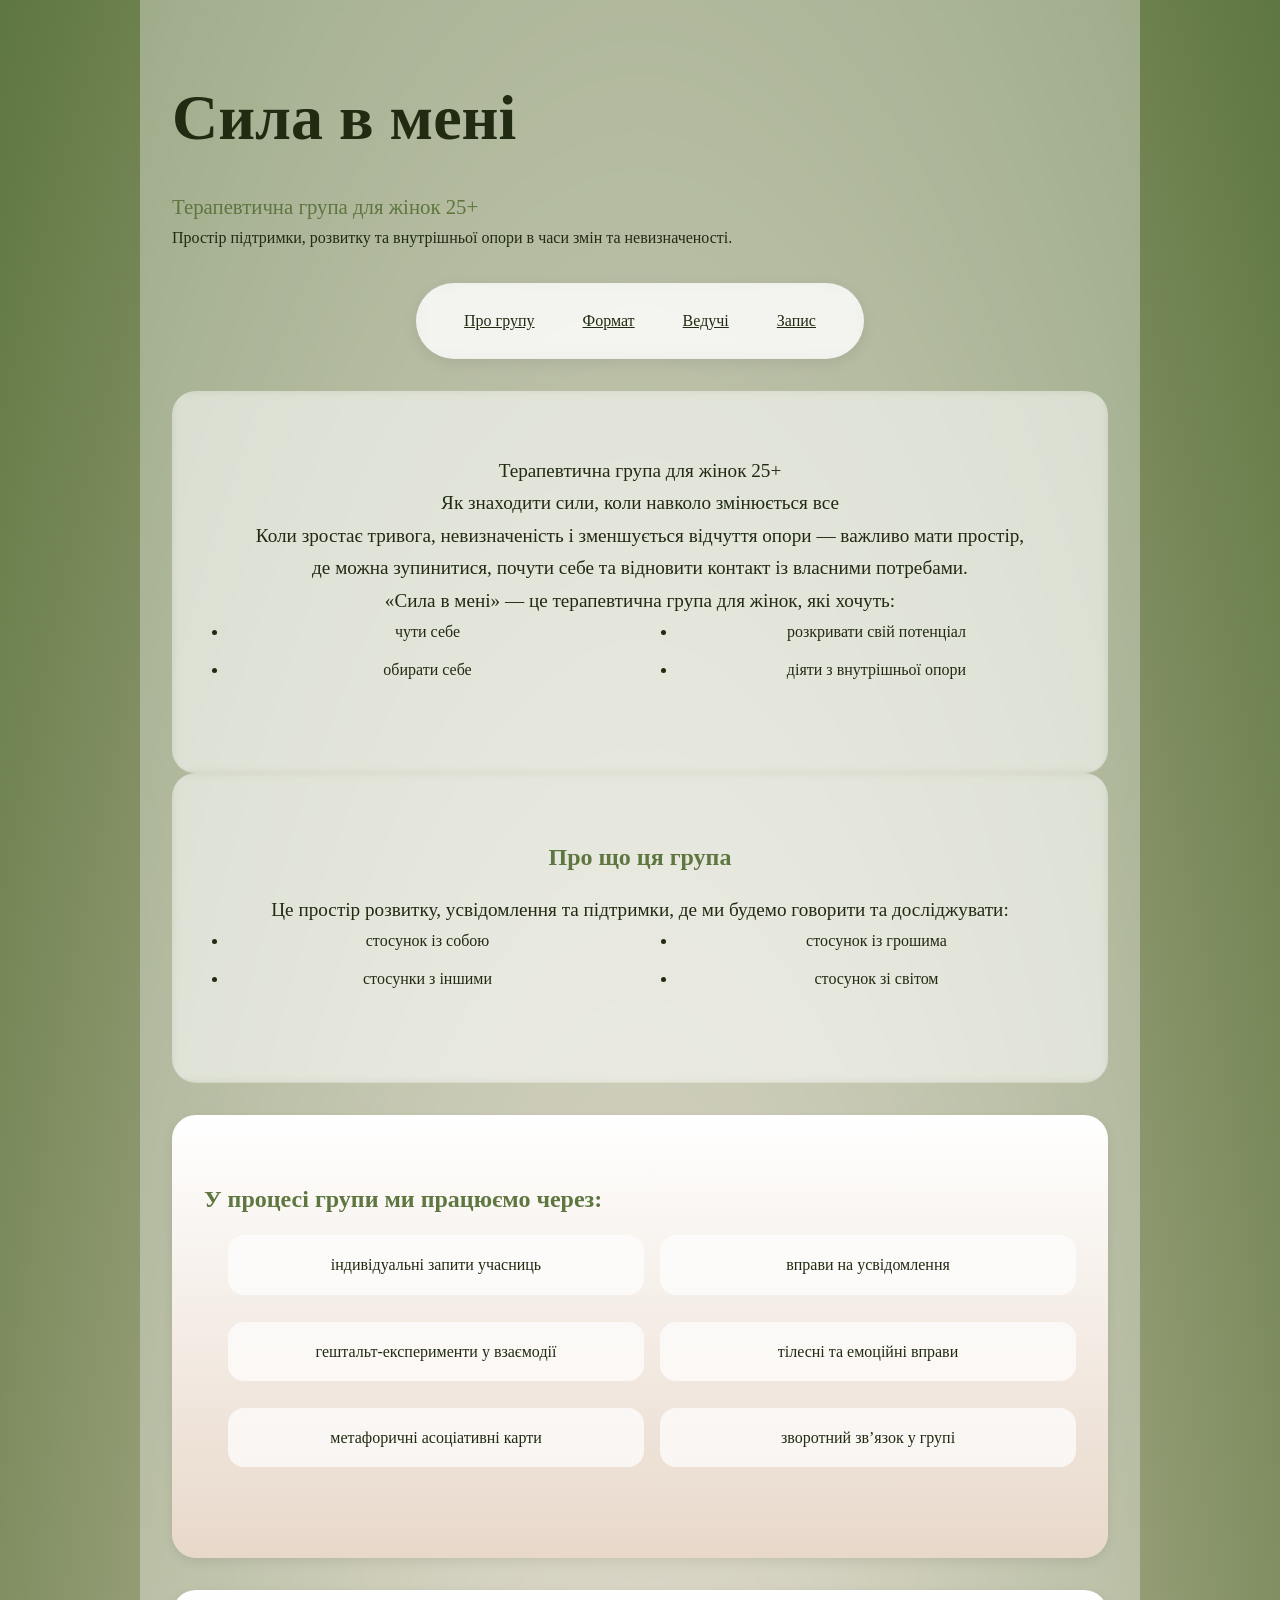
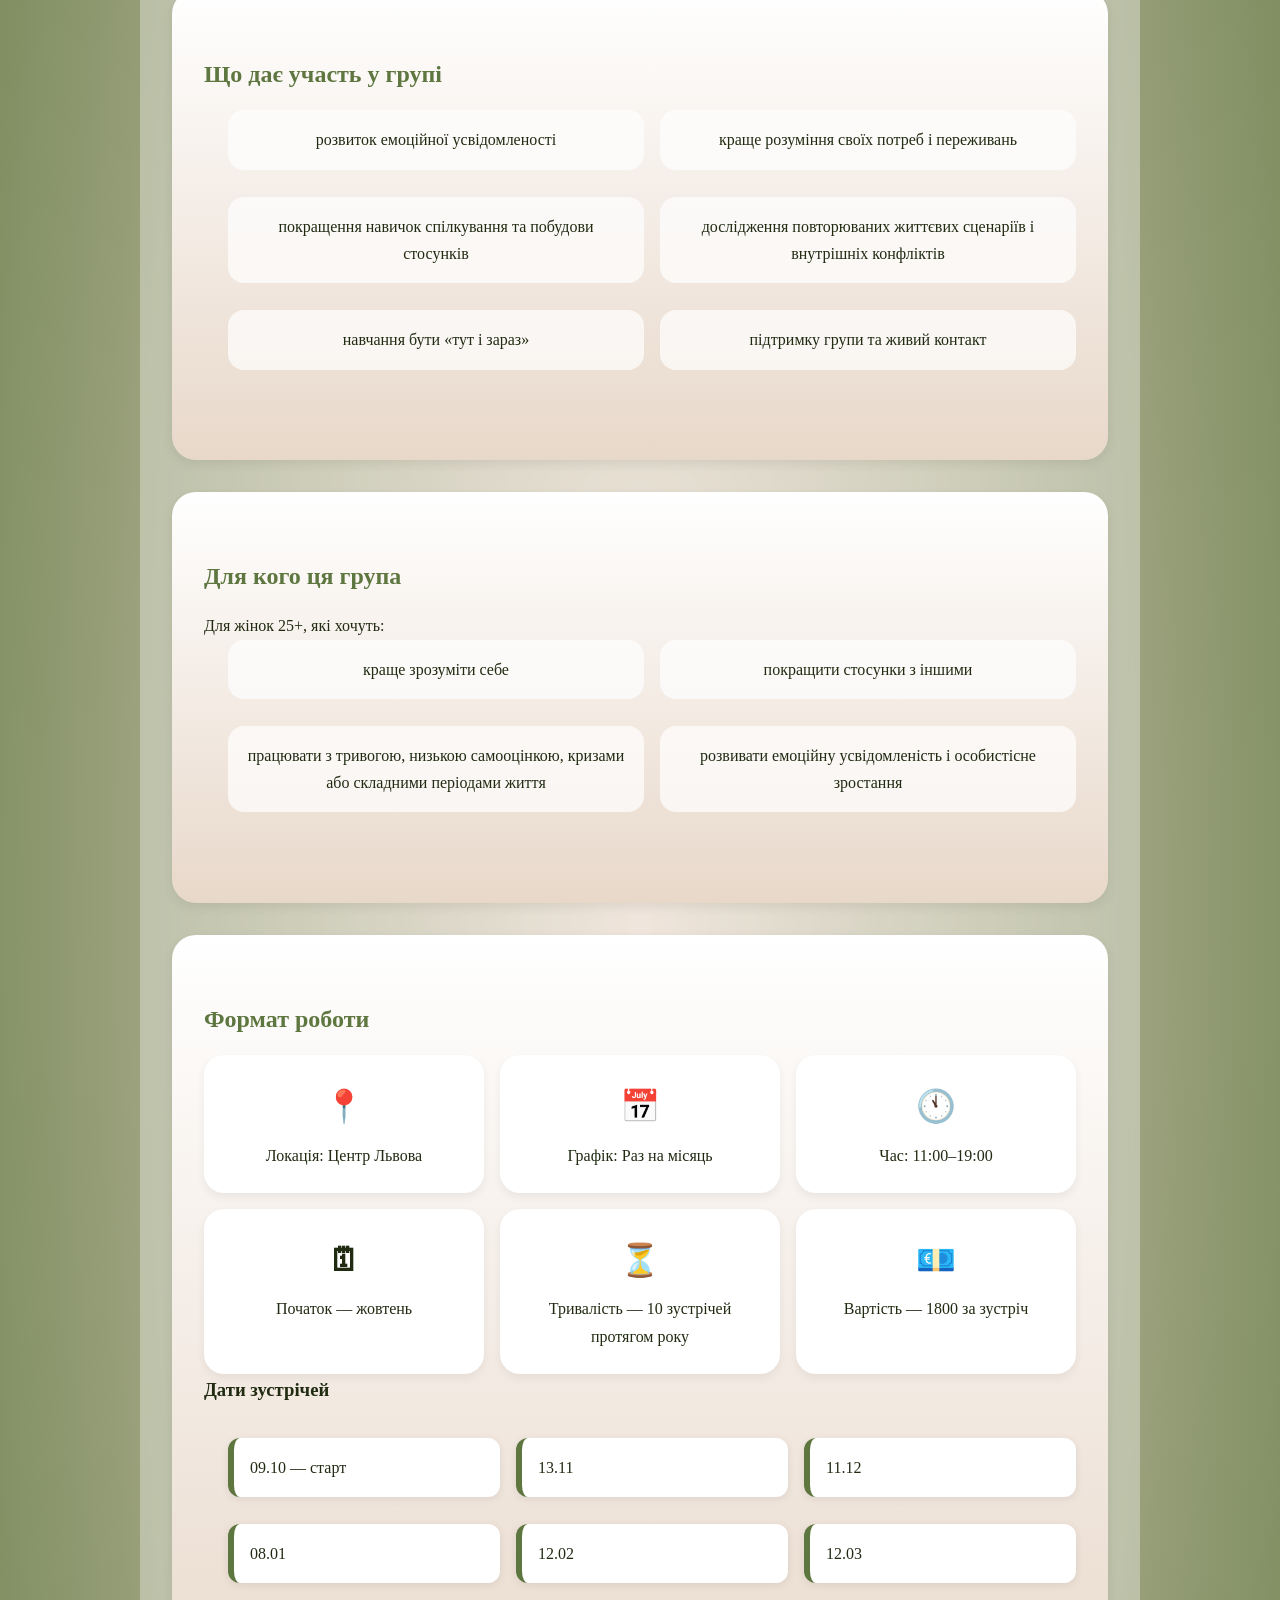
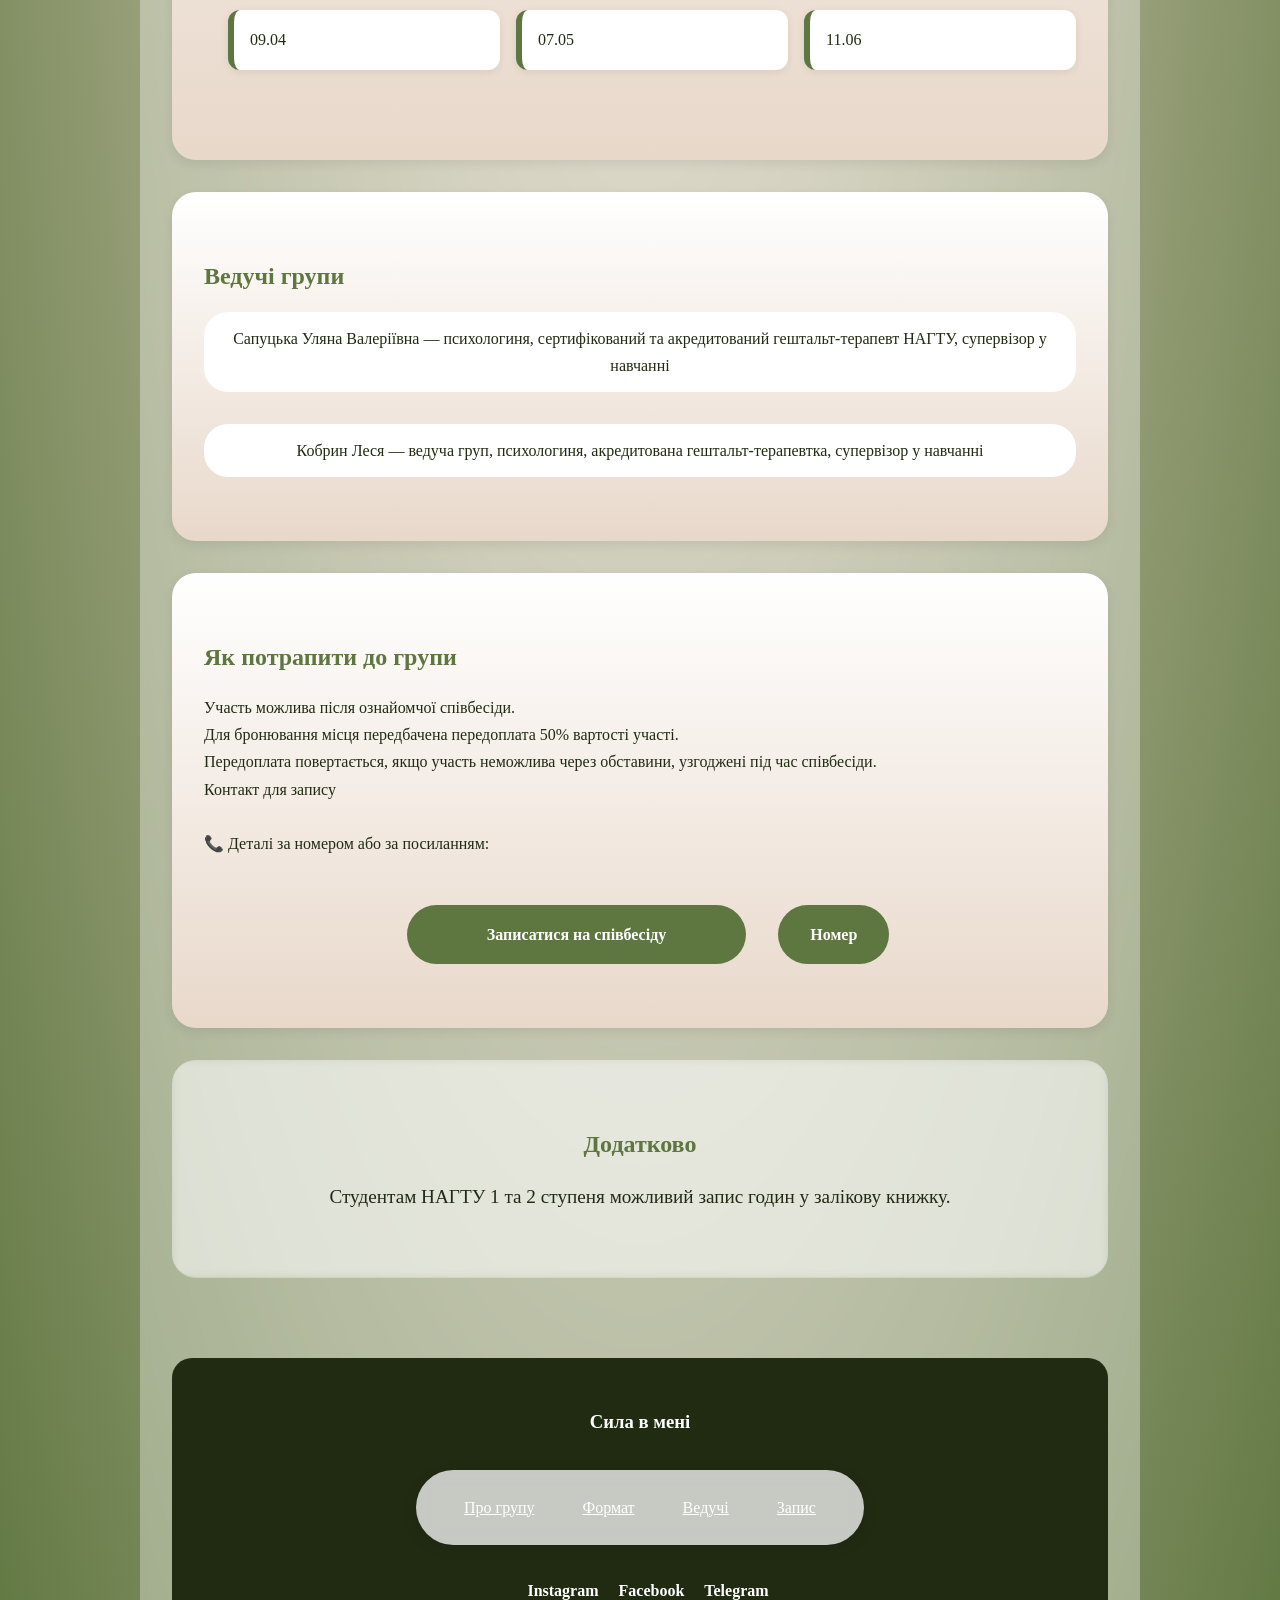
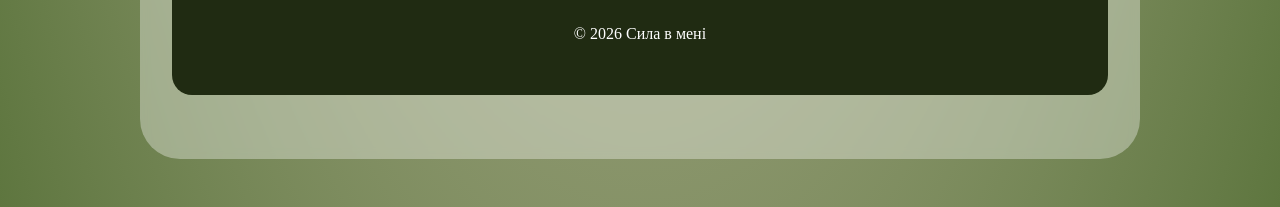
==== index FIXED.html @ b9a2f01c "Static stuff done + form/link tests" ====
<!DOCTYPE html>
<html lang="en">
<head>
    <meta charset="UTF-8">
    <meta name="viewport" content="width=device-width, initial-scale=1.0">
    <title>Event Form NEW</title>
    <link rel="stylesheet" href="css/style.css">
</head>
<body>
</header>


<section id="hero">

<div class="hero-content">
    <h1>Сила в мені</h1>

    <p class="hero-subtitle">
            Терапевтична група для жінок 25+
    </p>

    <p class="hero-description">
            Простір підтримки, розвитку та внутрішньої опори
            в часи змін та невизначеності.
    </p>
</div>

    <nav>
    <a href="#actual-about">Про групу</a>
    <a href="#format">Формат</a>
    <a href="#hosts">Ведучі</a>
    <a href="#registration">Запис</a>
    </nav>

<!-- </section> -->
    <!-- <h1>Сила в мені</h1> -->
    <!-- <nav> -->
    <!-- <p class="hero-subtitle">
    Терапевтична група для жінок 25+
    </p> -->
    <!-- </nav> -->
<!-- </section> -->

<section id="about-intro">
    <p>
        Терапевтична група для жінок 25+<br>
        Як знаходити сили, коли навколо змінюється все<br>
        Коли зростає тривога, невизначеність і зменшується відчуття опори — важливо мати простір,<br> 
        де можна зупинитися, почути себе та відновити контакт із власними потребами.<br>

        «Сила в мені» — це терапевтична група для жінок, які хочуть:<br>
    </p>

        <ul>
            <li>чути себе</li>
            <li>обирати себе</li>
            <li>розкривати свій потенціал</li>
            <li>діяти з внутрішньої опори</li>
        </ul>
    
</section>

<section id="actual-about">
    <h2>Про що ця група</h2>
    <p>
        Це простір розвитку, усвідомлення та підтримки, де ми будемо говорити та досліджувати:
    </p>
        <ul>
            <li>стосунок із собою</li>
            <li>стосунки з іншими</li>
            <li>стосунок із грошима</li>
            <li>стосунок зі світом</li>
        </ul>
</section>

<section id="process">
    <h2>У процесі групи ми працюємо через:</h2>
        <ul>
            <li>індивідуальні запити учасниць</li>
            <li>вправи на усвідомлення</li>
            <li>гештальт-експерименти у взаємодії</li>
            <li>тілесні та емоційні вправи</li>
            <li>метафоричні асоціативні карти</li>
            <li>зворотний зв’язок у групі</li>
        </ul>
</section>

<section id="benefits">
    <h2>Що дає участь у групі</h2>
        <ul>
            <li>розвиток емоційної усвідомленості</li>
            <li>краще розуміння своїх потреб і переживань</li>
            <li>покращення навичок спілкування та побудови стосунків</li>
            <li>дослідження повторюваних життєвих сценаріїв і внутрішніх конфліктів</li>
            <li>навчання бути «тут і зараз»</li>
            <li>підтримку групи та живий контакт</li>
        </ul>
</section>

<section id="who">
    <h2>Для кого ця група</h2>
    <p>
        Для жінок 25+, які хочуть:
    </p>
        <ul>
            <li>краще зрозуміти себе</li>
            <li>покращити стосунки з іншими</li>
            <li>працювати з тривогою, низькою самооцінкою, кризами або складними періодами життя</li>
            <li>розвивати емоційну усвідомленість і особистісне зростання</li>
        </ul>
</section>

<section id="format">
    <h2>Формат роботи</h2>
        <!-- <ul>
            <li>📍 Офлайн: центр Львова, Площа Ринок</li>
            <li>📅 1 раз на місяць, по п’ятницях</li>
            <li>🕚 11:00–19:00</li>
            <li>🗓 Початок — жовтень</li>
            <li>⏳ Тривалість — 10 зустрічей протягом року</li>
            <li>💶 Вартість — 1800  за зустріч</li>
        </ul> -->

    <div class="format-grid">

        <div class="format-item">
            <h3>📍</h3>
            <p>Локація: Центр Львова</p>
        </div>

        <div class="format-item">
            <h3>📅</h3>
            <p>Графік: Раз на місяць</p>
        </div>

        <div class="format-item">
            <h3>🕚</h3>
            <p>Час: 11:00–19:00</p>
        </div>

        <div class="format-item">
            <h3>🗓</h3>
            <p>Початок — жовтень</p>
        </div>

        <div class="format-item">
            <h3>⏳</h3>
            <p>Тривалість — 10 зустрічей протягом року</p>
        </div>

        <div class="format-item">
            <h3>💶</h3>
            <p>Вартість — 1800  за зустріч</p>

    </div>

</div>

        <h3>Дати зустрічей</h3>

        <ul class="timeline">
            <li>09.10 — старт</li>
            <li>13.11</li>
            <li>11.12</li>
            <li>08.01</li>
            <li>12.02</li>
            <li>12.03</li>
            <li>09.04</li>
            <li>07.05</li>
            <li>11.06</li>
        </ul>

</section>

<section id="hosts">
    <h2>Ведучі групи</h2>

    <div class="hosts-grid">

        <div class="host-card">
            Сапуцька Уляна Валеріївна — психологиня, сертифікований та акредитований гештальт-терапевт НАГТУ, супервізор у навчанні
        </div>

        <div class="host-card">
            Кобрин Леся — ведуча груп, психологиня, акредитована гештальт-терапевтка, супервізор у навчанні
        </div>

    </div>
</section>

<section id="registration">
    <h2>Як потрапити до групи</h2>
        <p>
        Участь можлива після ознайомчої співбесіди.<br>
        Для бронювання місця передбачена передоплата 50% вартості участі.<br>
        Передоплата повертається, якщо участь неможлива через обставини, узгоджені під час співбесіди.<br>
        Контакт для запису<br><br>

        📞 Деталі за номером або за посиланням: 
        <!-- <a class="register-btn" href="https://docs.google.com/forms/d/e/1FAIpQLSfFJNQuLR8FOTbGSS1yeOnORhg2w7y1ISu-b51jdUcYD7r2xw/viewform">
            Записатися на співбесіду
        </a>

        <a class="call-btn" href="tel:+380976547655">
            Номер
        </a> -->

        <div class="button-container">

        <a class="register-btn" href="https://docs.google.com/forms/d/e/1FAIpQLSfFJNQuLR8FOTbGSS1yeOnORhg2w7y1ISu-b51jdUcYD7r2xw/viewform">
            Записатися на співбесіду
        </a>

        <a class="call-btn" href="tel:+380976547655">
            Номер
        </a>

        </div>

        </p>
</section>

<section id="additional-info">
    <h2>Додатково</h2>
        <p>Студентам НАГТУ 1 та 2 ступеня можливий запис годин у залікову книжку.</p>
</section>

<footer>
    <!-- <section> -->
        <!-- <img src="imgs/2.png" alt="Poster"> -->
        <!-- <p>
            Footer text test
        </p>
    </section>    -->

    <h3>Сила в мені</h3>

    <nav class="footer-nav">
    <a href="#actual-about">Про групу</a>
    <a href="#format">Формат</a>
    <a href="#hosts">Ведучі</a>
    <a href="#registration">Запис</a>
    </nav>

    <div class="socials">

        <a class="instagram-btn" href="https://www.instagram.com/uliana_psychology?igsh=MWt0bmt4YjB4bnd3bw==">
            Instagram
        </a>

        <a class="facebook-btn" href="https://www.facebook.com/share/1BPvrnni4B/?mibextid=wwXIfr">
            Facebook
        </a>

        <a class="telegram-btn" href="https://t.me/ulianapsychology1">
            Telegram
        </a>
        
    </div>

    <p>
        © 2026 Сила в мені
    </p>

</footer>

</body>
</html>
---- css/style.css ----
* {
    margin: 0;
    padding: 0;
    box-sizing: border-box;
}


html,
body {
    min-height: 100%;
    margin: 0;
}

body {
    font-family: "Oswald", "Roboto";
    line-height: 1.7;
    /* background: #e8d8ca; */
    /* background: linear-gradient(#5e763f, #e8d8ca); */
    /* background: radial-gradient(#5e763f, #e8d8ca); */
    background: radial-gradient(#e8d8ca, #5e763f);
    /* background: radial-gradient(#e8d8ca, #5e763f, #202b12); */
    color: #202b12;
}

/* nav {
    display: flex;
    justify-content: center;
    gap: 2rem;
    margin-top: 1.5rem;
} */

nav {
    display:flex;

    gap:1rem;

    padding:1rem 2rem;

    margin-top:2rem;
    margin-bottom: 2rem;

    background:rgba(255,255,255,.75);

    backdrop-filter: blur(8px);

    border-radius:999px;

    box-shadow:
        0 4px 15px rgba(0,0,0,.08);

    width: fit-content;

    margin-left: auto;
    margin-right: auto;
}

/* nav a {
    text-decoration: none;
    color: #202b12;
    font-weight: 600;
}

nav a:hover {
    color: #5e763f;
} */

nav a {
    padding:.5rem 1rem;
    color: #202b12;

    border-radius:999px;

    transition:.2s;
}

nav a:hover {
    background:#5e763f;

    color:white;
}

#hero {
    min-height: 55vh;

    background:
        rgba(255,255,255,.35);

    backdrop-filter: blur(5px);

    border-radius: 0 0 40px 40px;

    margin-bottom: 3rem;
}

#hero h1 {
    font-size: 4rem;
    margin-bottom: 1rem;
    color: #202b12;
}

section {
    max-width: 1000px;
    margin: auto;
    padding: 4rem 2rem;
    transition:.3s;
}

section h2 {
    margin-bottom: 1rem;
    color: #5e763f;
}

section ul {
    margin-left: 1.5rem;
    column-count: 2;
    column-gap: 50px;
    margin-bottom: 15px;
}

#process,
#benefits,
#who,
#hosts,
#registration,
#format {
    /* background: white; */
    background: linear-gradient(white, #e8d8ca);
    border-radius: 24px;

    margin-top: 2rem;
    margin-bottom: 2rem;

    box-shadow: 0 4px 12px rgba(0,0,0,0.08);
}

#process:hover,
#benefits:hover,
#who:hover,
#hosts:hover,
#registration:hover,
#format:hover {
    transform: translateY(-2px);
}

#about-intro,
#actual-about,
#additional-info {
    background: rgba(255,255,255,.35);

    border-radius: 24px;

    backdrop-filter: blur(4px);
    text-align: center;
}

#about-intro p,
#actual-about p,
#additional-info p {
    max-width:800px;

    margin:auto;

    font-size: 1.2rem;
}

#benefits ul,
#process ul,
#who ul {
    display:grid;

    grid-template-columns:
        repeat(auto-fit,minmax(280px,1fr));

    gap:1rem;

    list-style:none;
}

#benefits li,
#process li,
#who li {
    background:rgba(255,255,255,.7);
    text-align: center;

    padding:1rem;

    border-radius:16px;
}

section li {
    margin-bottom:.7rem;
}

.format-grid {
    display:grid;

    grid-template-columns:
        repeat(auto-fit,minmax(250px,1fr));

    gap:1rem;
}

.format-item {
    background:white;

    border-radius:20px;

    padding:1.5rem;

    text-align:center;

    box-shadow:
        0 4px 10px rgba(0,0,0,.06);
}

.format-item h3 {
    font-size: 2rem;

    margin-bottom: .5rem;
}

.timeline {
    list-style: none;

    display: grid;

    grid-template-columns:
        repeat(auto-fit, minmax(220px, 1fr));

    gap: 1rem;

    margin-top: 2rem;
}

.timeline li {
    /* background: white; */
    background: white;

    padding: 1rem;

    border-left: 6px solid #5e763f;

    border-radius: 12px;

    box-shadow: 0 2px 8px rgba(0,0,0,0.08);

    transition: transform .2s;
}

.timeline li:hover {
    transform: translateY(-5px);
}

.hosts-grid {
    display: grid;

    grid-template-columns:
        repeat(auto-fit, minmax(500px, 1fr));

    gap: 2rem;
}

.host-card {
    background:white;

    padding:0.8rem;
    border-radius:24px;

    text-align:center;
}

.register-btn {
    display: inline-block;

    margin-top: 1rem;
    margin-left: 6rem;

    padding: 1rem 5rem;

    background: #5e763f;
    color: white;

    text-decoration: none;

    border-radius: 999px;

    font-weight: bold;

    transition: .2s;

}

.register-btn:hover {
    background: #202b12;
}

.call-btn {
    display: inline-block;

    margin-top: 1rem;
    margin-left: 1rem;

    padding: 1rem 2rem;

    background: #5e763f;
    color: white;

    text-decoration: none;

    border-radius: 999px;

    font-weight: bold;

    transition: .2s;

}

.call-btn:hover {
    background: #202b12;
}

.button-container {
    display: flex;

    justify-content: center;

    gap: 1rem;

    flex-wrap: wrap;

    margin-top: 2rem;
    margin-right: 5rem;
}

.hero-subtitle {
    font-size: 1.3rem;
    color: #5e763f;
}

footer {
    margin-top: 5rem;

    padding: 3rem 2rem;

    background: #202b12;

    color: white;

    text-align: center;
    border-radius: 20px;

}

.footer-nav {
    justify-content: center;
}

.socials {
    margin-top: 1rem;
    margin-bottom: 1rem;

    color: white;

    text-align: center;
    justify-content: center;
}

.instagram-btn {
    display: inline-block;

    margin-left: 1rem;

    color: white;

    text-decoration: none;

    font-weight: bold;

    transition: .2s;

}

.facebook-btn {
    display: inline-block;

    margin-left: 1rem;

    color: white;

    text-decoration: none;

    font-weight: bold;

    transition: .2s;

}

.telegram-btn {
    display: inline-block;

    margin-left: 1rem;

    color: white;

    text-decoration: none;

    font-weight: bold;

    transition: .2s;

}

.footer-nav a {
    color:white;
}
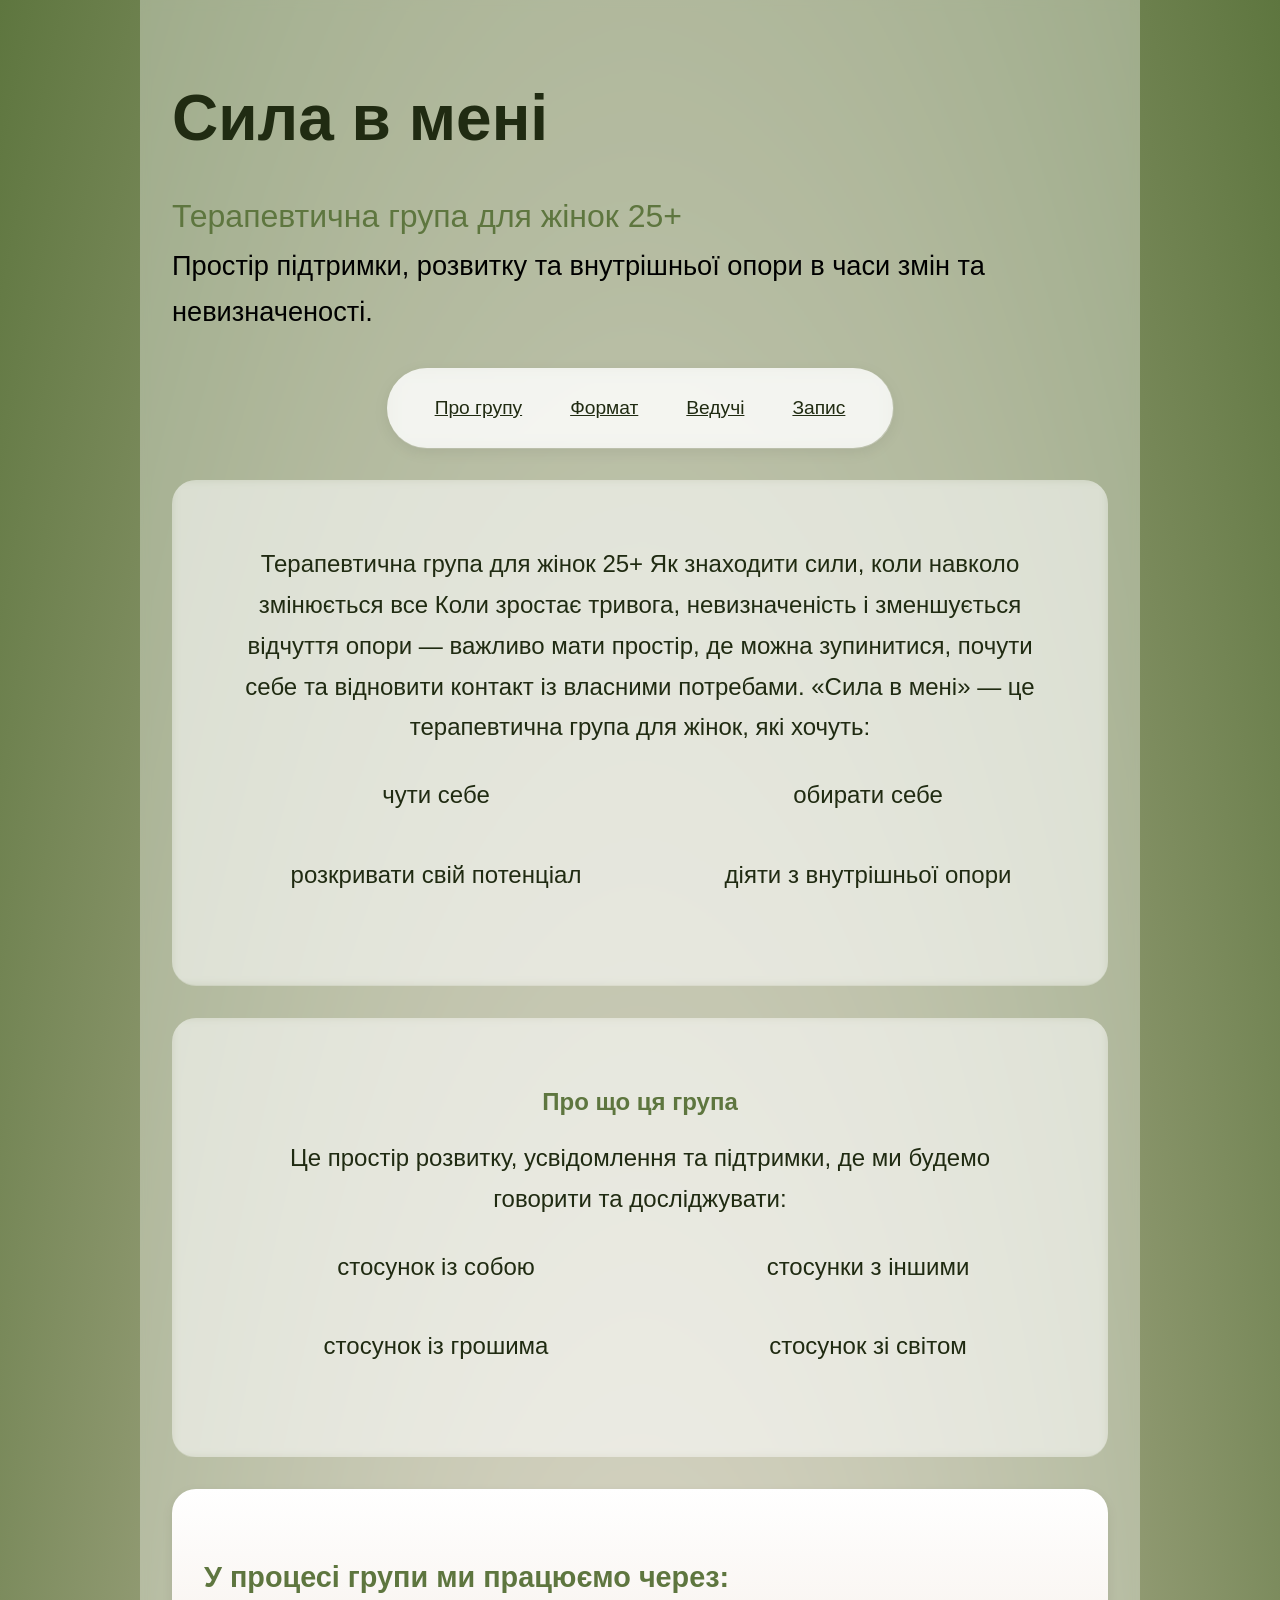
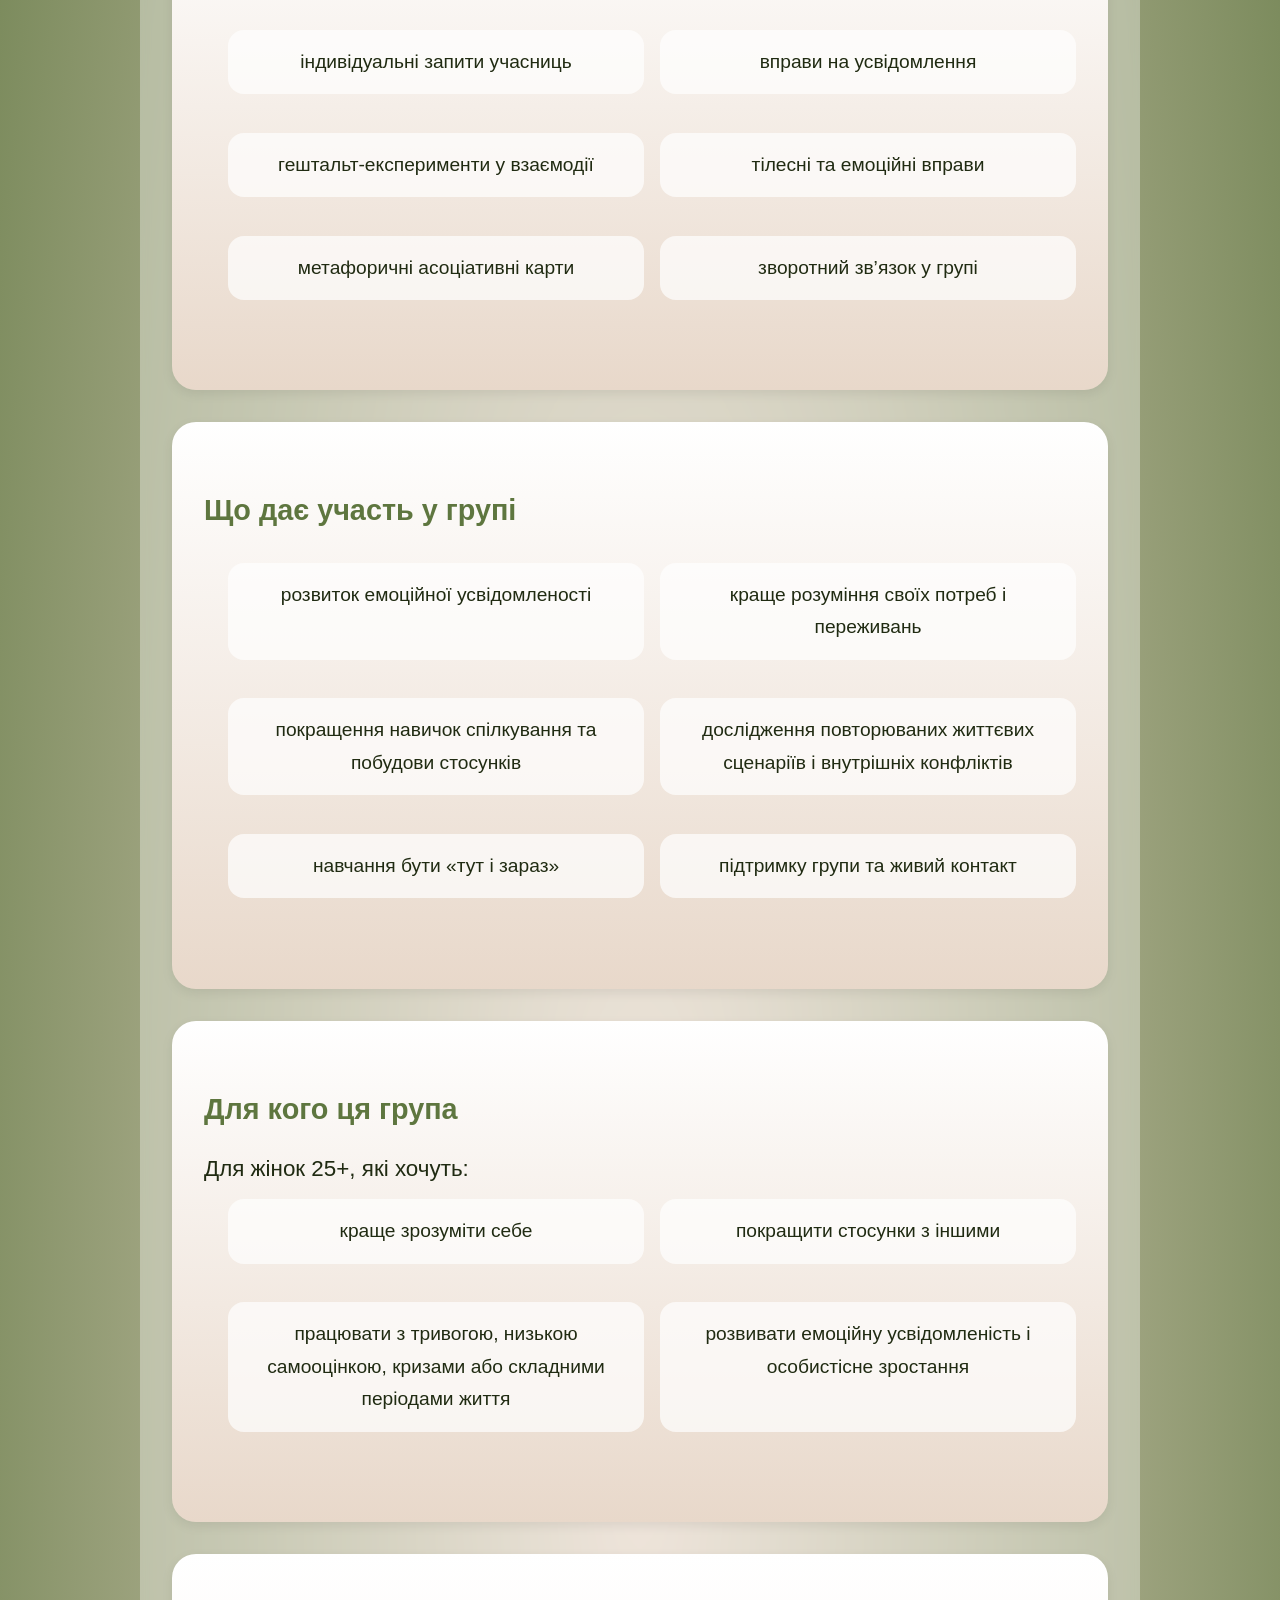
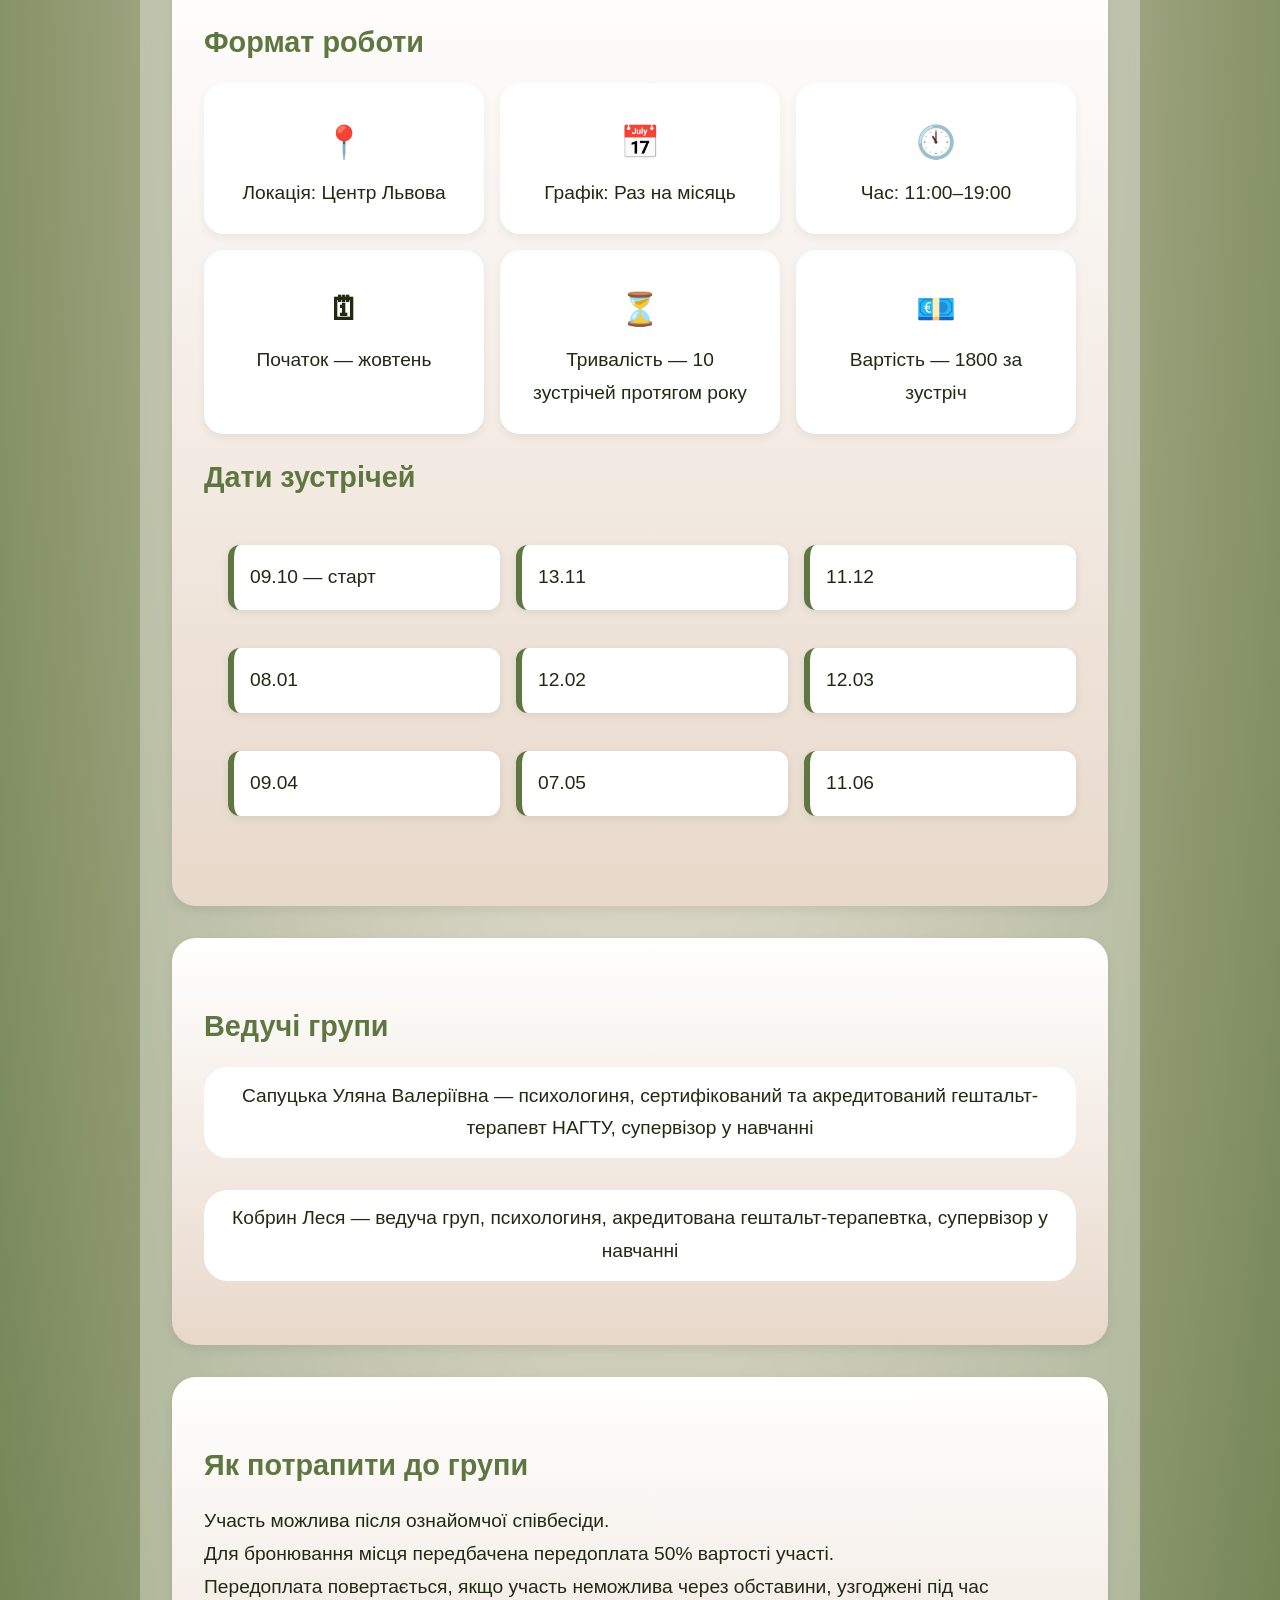
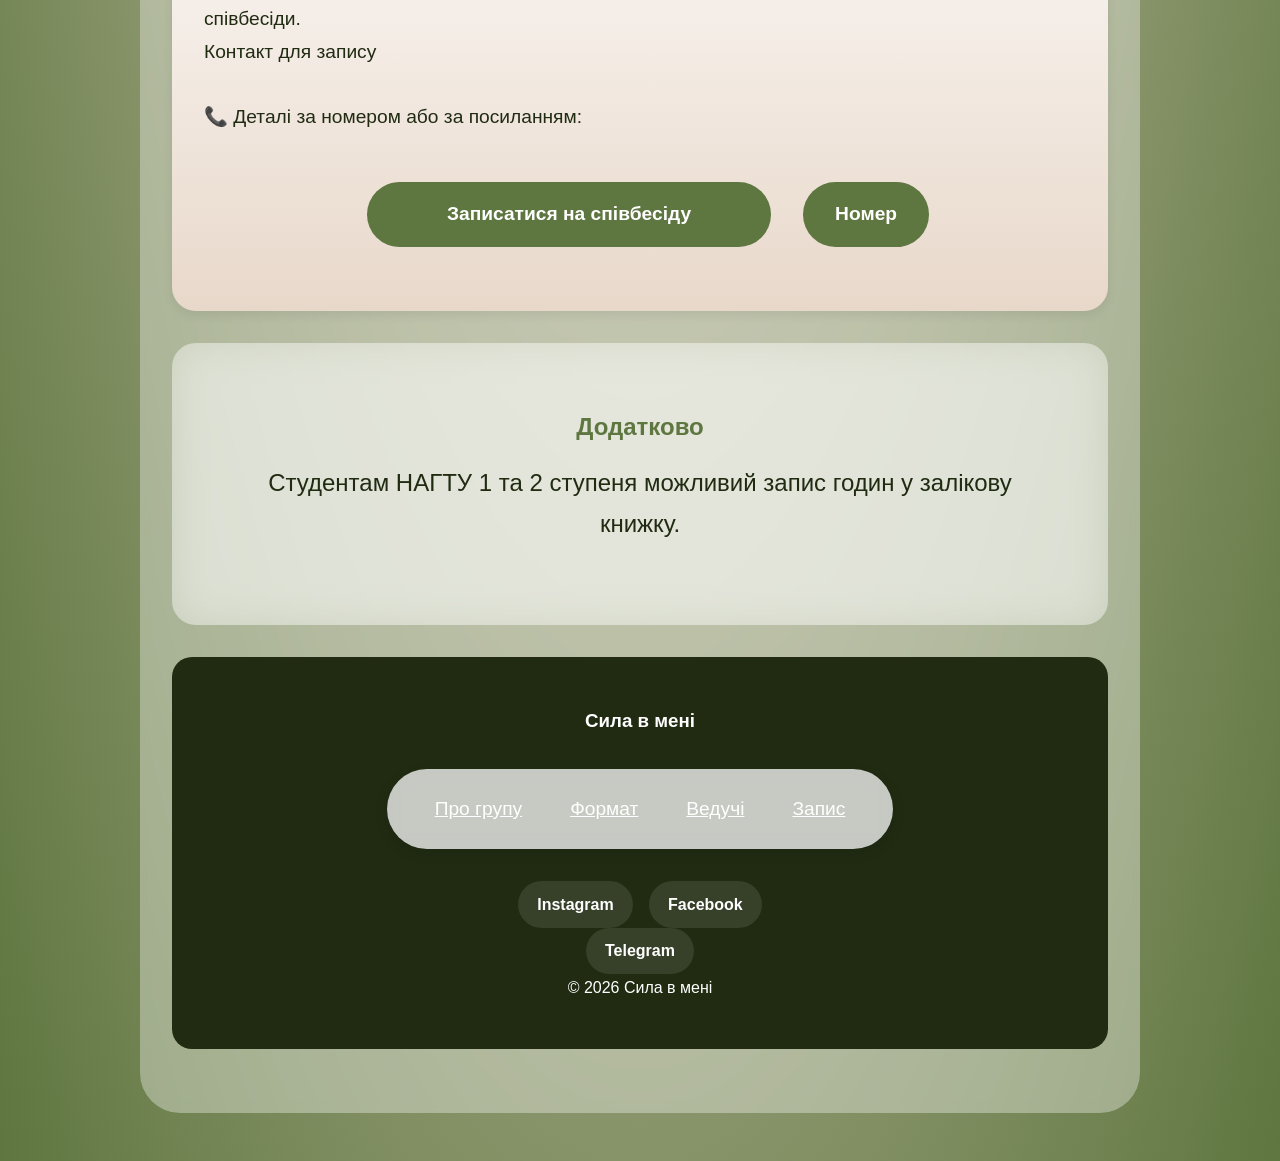
==== commit ebb762f4: "Static stuff done v2 + proper forms/links [In need of a logo]" ====
--- a/index FIXED.html
+++ b/index FIXED.html
@@ -43,10 +43,10 @@
 
 <section id="about-intro">
     <p>
-        Терапевтична група для жінок 25+<br>
-        Як знаходити сили, коли навколо змінюється все<br>
-        Коли зростає тривога, невизначеність і зменшується відчуття опори — важливо мати простір,<br> 
-        де можна зупинитися, почути себе та відновити контакт із власними потребами.<br>
+        Терапевтична група для жінок 25+
+        Як знаходити сили, коли навколо змінюється все
+        Коли зростає тривога, невизначеність і зменшується відчуття опори — важливо мати простір,
+        де можна зупинитися, почути себе та відновити контакт із власними потребами.
 
         «Сила в мені» — це терапевтична група для жінок, які хочуть:<br>
     </p>
@@ -156,7 +156,7 @@
 
 </div>
 
-        <h3>Дати зустрічей</h3>
+    <h2>Дати зустрічей</h2>
 
         <ul class="timeline">
             <li>09.10 — старт</li>
@@ -244,17 +244,64 @@
 
     <div class="socials">
 
-        <a class="instagram-btn" href="https://www.instagram.com/uliana_psychology?igsh=MWt0bmt4YjB4bnd3bw==">
-            Instagram
-        </a>
-
-        <a class="facebook-btn" href="https://www.facebook.com/share/1BPvrnni4B/?mibextid=wwXIfr">
-            Facebook
-        </a>
-
-        <a class="telegram-btn" href="https://t.me/ulianapsychology1">
-            Telegram
-        </a>
+        <details class="social-dropdown">
+
+            <summary class="social-btn">
+                Instagram
+            </summary>
+
+            <div class="dropdown-links">
+
+                <a href="https://www.instagram.com/uliana_psychology?igsh=MWt0bmt4YjB4bnd3bw==" target="_blank">
+                    Уляна Сапуцька
+                </a>
+
+                <a href="https://www.instagram.com/kobryn.l?utm_source=qr&igsh=b2EybGl5c3QzcnNq" target="_blank">
+                    Леся Кобрин
+                </a>
+
+            </div>
+        </details>
+
+        <details class="social-dropdown">
+
+            <summary class="social-btn">
+                Facebook
+            </summary>
+
+            <div class="dropdown-links">
+
+                <a href="https://www.facebook.com/share/1BPvrnni4B/?mibextid=wwXIfr" target="_blank">
+                    Уляна Сапуцька
+                </a>
+
+                <a href="https://www.facebook.com/share/1AkMdTCrHQ/" target="_blank">
+                    Леся Кобрин
+                </a>
+            
+        </details>
+
+            </div>
+
+        <details class="social-dropdown">
+
+            <summary class="social-btn">
+                Telegram
+            </summary>
+
+            <div class="dropdown-links">
+
+                <a href="https://t.me/ulianapsychology1" target="_blank">
+                    Уляна Сапуцька
+                </a>
+
+                <a href="https://t.me/LESIAKOBRYN" target="_blank">
+                    Леся Кобрин
+                </a>
+
+            </div>
+        </details>
+
         
     </div>
 
--- a/css/style.css
+++ b/css/style.css
@@ -12,7 +12,8 @@
 }
 
 body {
-    font-family: "Oswald", "Roboto";
+    /* font-family: "Oswald", "Roboto"; */
+    font-family: "Roboto", sans-serif;
     line-height: 1.7;
     /* background: #e8d8ca; */
     /* background: linear-gradient(#5e763f, #e8d8ca); */
@@ -35,6 +36,7 @@
     gap:1rem;
 
     padding:1rem 2rem;
+    font-family: "Oswald", sans-serif;
 
     margin-top:2rem;
     margin-bottom: 2rem;
@@ -69,6 +71,7 @@
     color: #202b12;
 
     border-radius:999px;
+    font-size: 1.2rem;
 
     transition:.2s;
 }
@@ -96,6 +99,7 @@
     font-size: 4rem;
     margin-bottom: 1rem;
     color: #202b12;
+    font-family: "Oswald", sans-serif;
 }
 
 section {
@@ -108,6 +112,8 @@
 section h2 {
     margin-bottom: 1rem;
     color: #5e763f;
+    font-family: "Oswald", sans-serif;
+
 }
 
 section ul {
@@ -126,6 +132,7 @@
     /* background: white; */
     background: linear-gradient(white, #e8d8ca);
     border-radius: 24px;
+    font-size: 1.2rem;
 
     margin-top: 2rem;
     margin-bottom: 2rem;
@@ -146,6 +153,7 @@
 #actual-about,
 #additional-info {
     background: rgba(255,255,255,.35);
+    margin-bottom: 2rem;
 
     border-radius: 24px;
 
@@ -160,7 +168,26 @@
 
     margin:auto;
 
-    font-size: 1.2rem;
+    font-size: 1.5rem;
+    padding-bottom: 1rem;
+}
+
+#about-intro ul,
+#actual-about ul {
+    display:grid;
+
+    grid-template-columns:
+        repeat(auto-fit,minmax(280px,1fr));
+
+    gap:1rem;
+
+    list-style:none;
+}
+
+#about-intro li,
+#actual-about li {
+    text-align: center;
+    font-size: 1.5rem;
 }
 
 #benefits ul,
@@ -181,14 +208,21 @@
 #who li {
     background:rgba(255,255,255,.7);
     text-align: center;
+    font-size: 1.2rem;
 
     padding:1rem;
 
     border-radius:16px;
+}
+
+#who p {
+    font-size: 1.4rem;
 }
 
 section li {
     margin-bottom:.7rem;
+    font-size: 1.2rem;
+    margin-top: .7rem
 }
 
 .format-grid {
@@ -198,6 +232,7 @@
         repeat(auto-fit,minmax(250px,1fr));
 
     gap:1rem;
+    padding-bottom: 1.2rem;
 }
 
 .format-item {
@@ -208,6 +243,7 @@
     padding:1.5rem;
 
     text-align:center;
+    font-size: 1.2rem;
 
     box-shadow:
         0 4px 10px rgba(0,0,0,.06);
@@ -217,6 +253,7 @@
     font-size: 2rem;
 
     margin-bottom: .5rem;
+    margin-top: .5rem;
 }
 
 .timeline {
@@ -228,6 +265,7 @@
         repeat(auto-fit, minmax(220px, 1fr));
 
     gap: 1rem;
+    font-size: 1.2rem;
 
     margin-top: 2rem;
 }
@@ -265,6 +303,7 @@
 
     padding:0.8rem;
     border-radius:24px;
+    font-size: 1.2rem;
 
     text-align:center;
 }
@@ -333,12 +372,21 @@
 }
 
 .hero-subtitle {
-    font-size: 1.3rem;
-    color: #5e763f;
+    font-size: 2rem;
+    color: #5e763f;
+}
+
+.hero-description {
+    font-size: 1.7rem;
+    color: black;
+}
+
+#additional-info {
+    backdrop-filter: blur(20px);
 }
 
 footer {
-    margin-top: 5rem;
+    margin-top: 2rem;
 
     padding: 3rem 2rem;
 
@@ -355,7 +403,7 @@
     justify-content: center;
 }
 
-.socials {
+/* .socials {
     margin-top: 1rem;
     margin-bottom: 1rem;
 
@@ -408,6 +456,107 @@
 
     transition: .2s;
 
+}
+
+.instagram-btn:hover {
+    color: #5e763f;
+}
+
+.facebook-btn:hover {
+    color: #5e763f;
+}
+
+.telegram-btn:hover {
+    color: #5e763f;
+} */
+
+.socials {
+    display: flex;
+
+    justify-content: center;
+
+    align-items: center;
+
+    gap: 1rem;
+
+    flex-wrap: wrap;
+}
+
+.social-btn {
+    display: inline-block;
+
+    padding: .6rem 1.2rem;
+
+    background: rgba(255,255,255,.1);
+
+    border-radius: 999px;
+
+    color: white;
+
+    text-decoration: none;
+
+    font-weight: bold;
+
+    cursor: pointer;
+
+    transition: .2s;
+}
+
+.social-btn:hover {
+    color: #5e763f;
+
+    background: rgba(255,255,255,.15);
+}
+
+.social-dropdown {
+    position: relative;
+}
+
+.social-dropdown summary {
+    list-style: none;
+}
+
+.social-dropdown summary::-webkit-details-marker {
+    display: none;
+}
+
+.dropdown-links {
+    position: absolute;
+
+    bottom: 120%;
+
+    left: 50%;
+
+    transform: translateX(-50%);
+
+    min-width: 180px;
+
+    background: white;
+
+    border-radius: 12px;
+
+    overflow: hidden;
+
+    box-shadow:
+        0 4px 15px rgba(0,0,0,.15);
+
+    z-index: 100;
+}
+
+.dropdown-links a {
+    display: block;
+
+    padding: .8rem 1rem;
+
+    color: #202b12;
+
+    text-decoration: none;
+
+    transition: .2s;
+}
+
+.dropdown-links a:hover {
+    background: #5e763f;
 }
 
 .footer-nav a {
